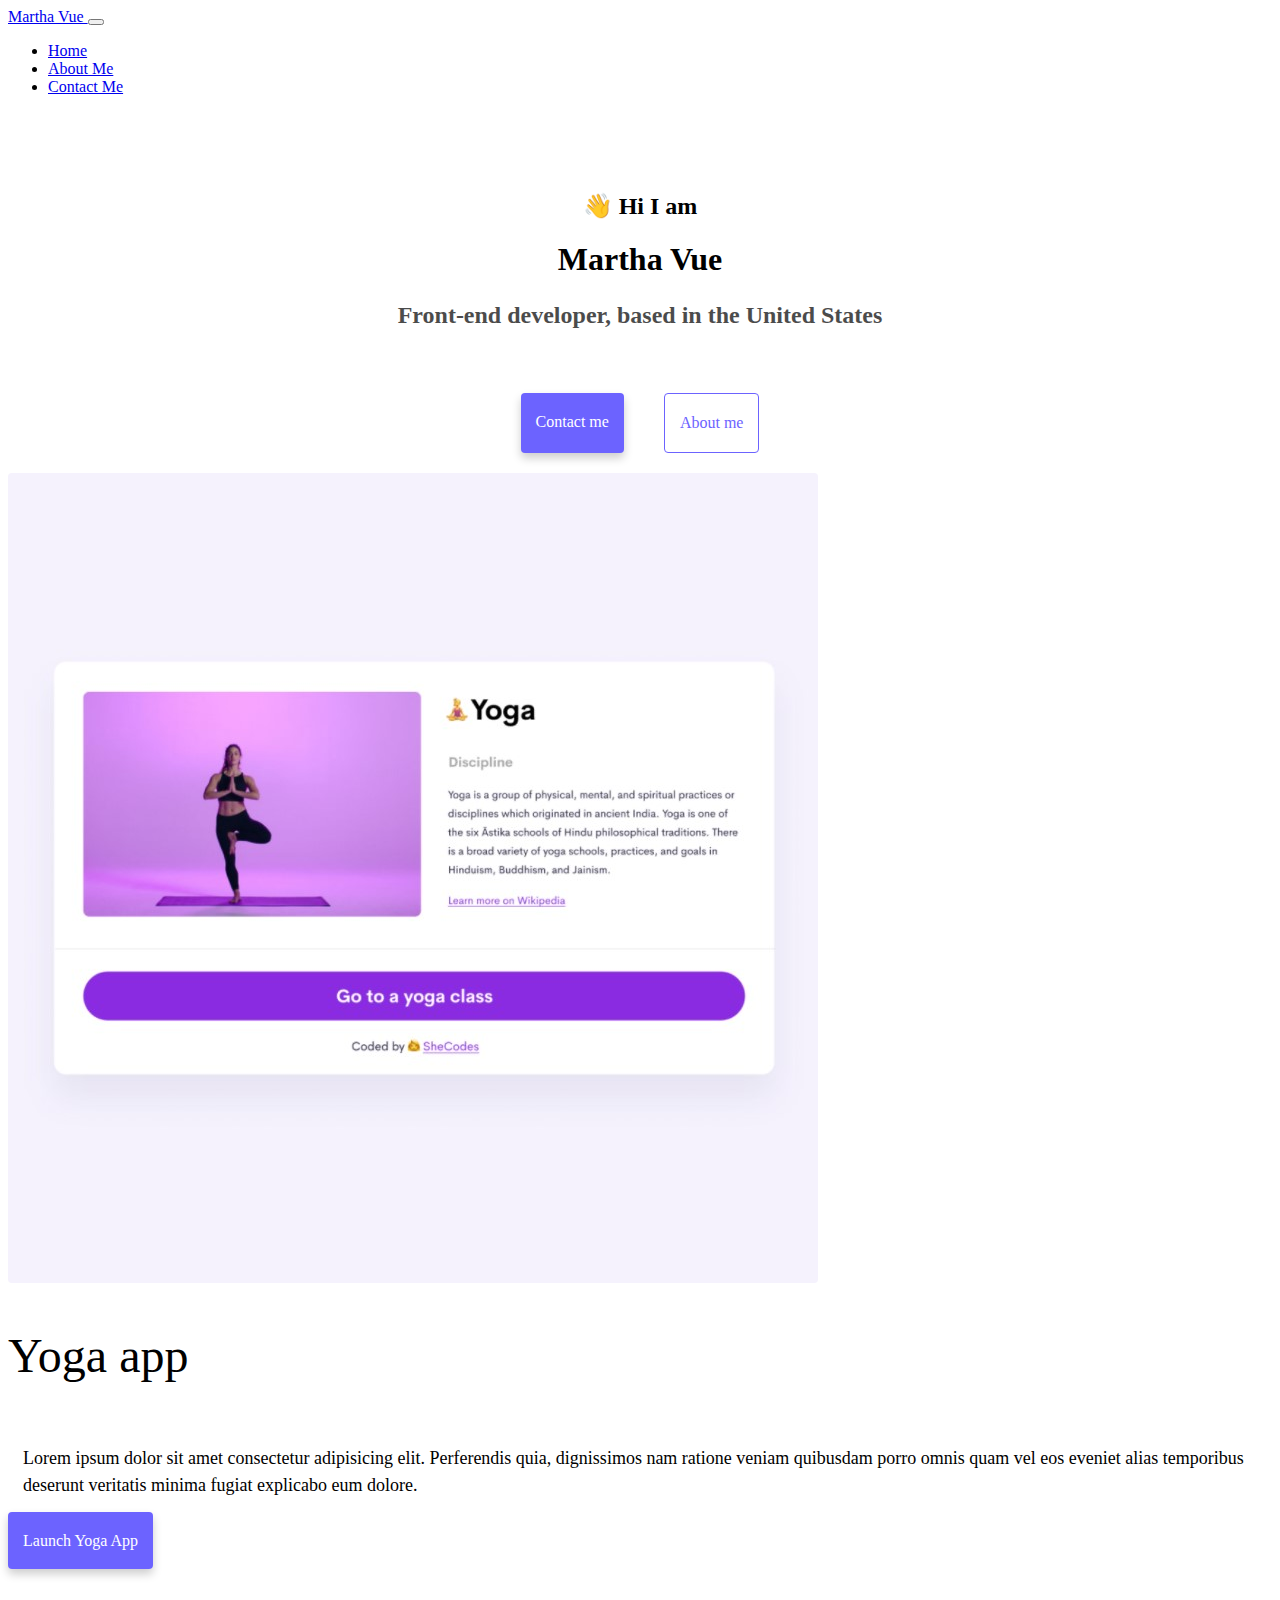
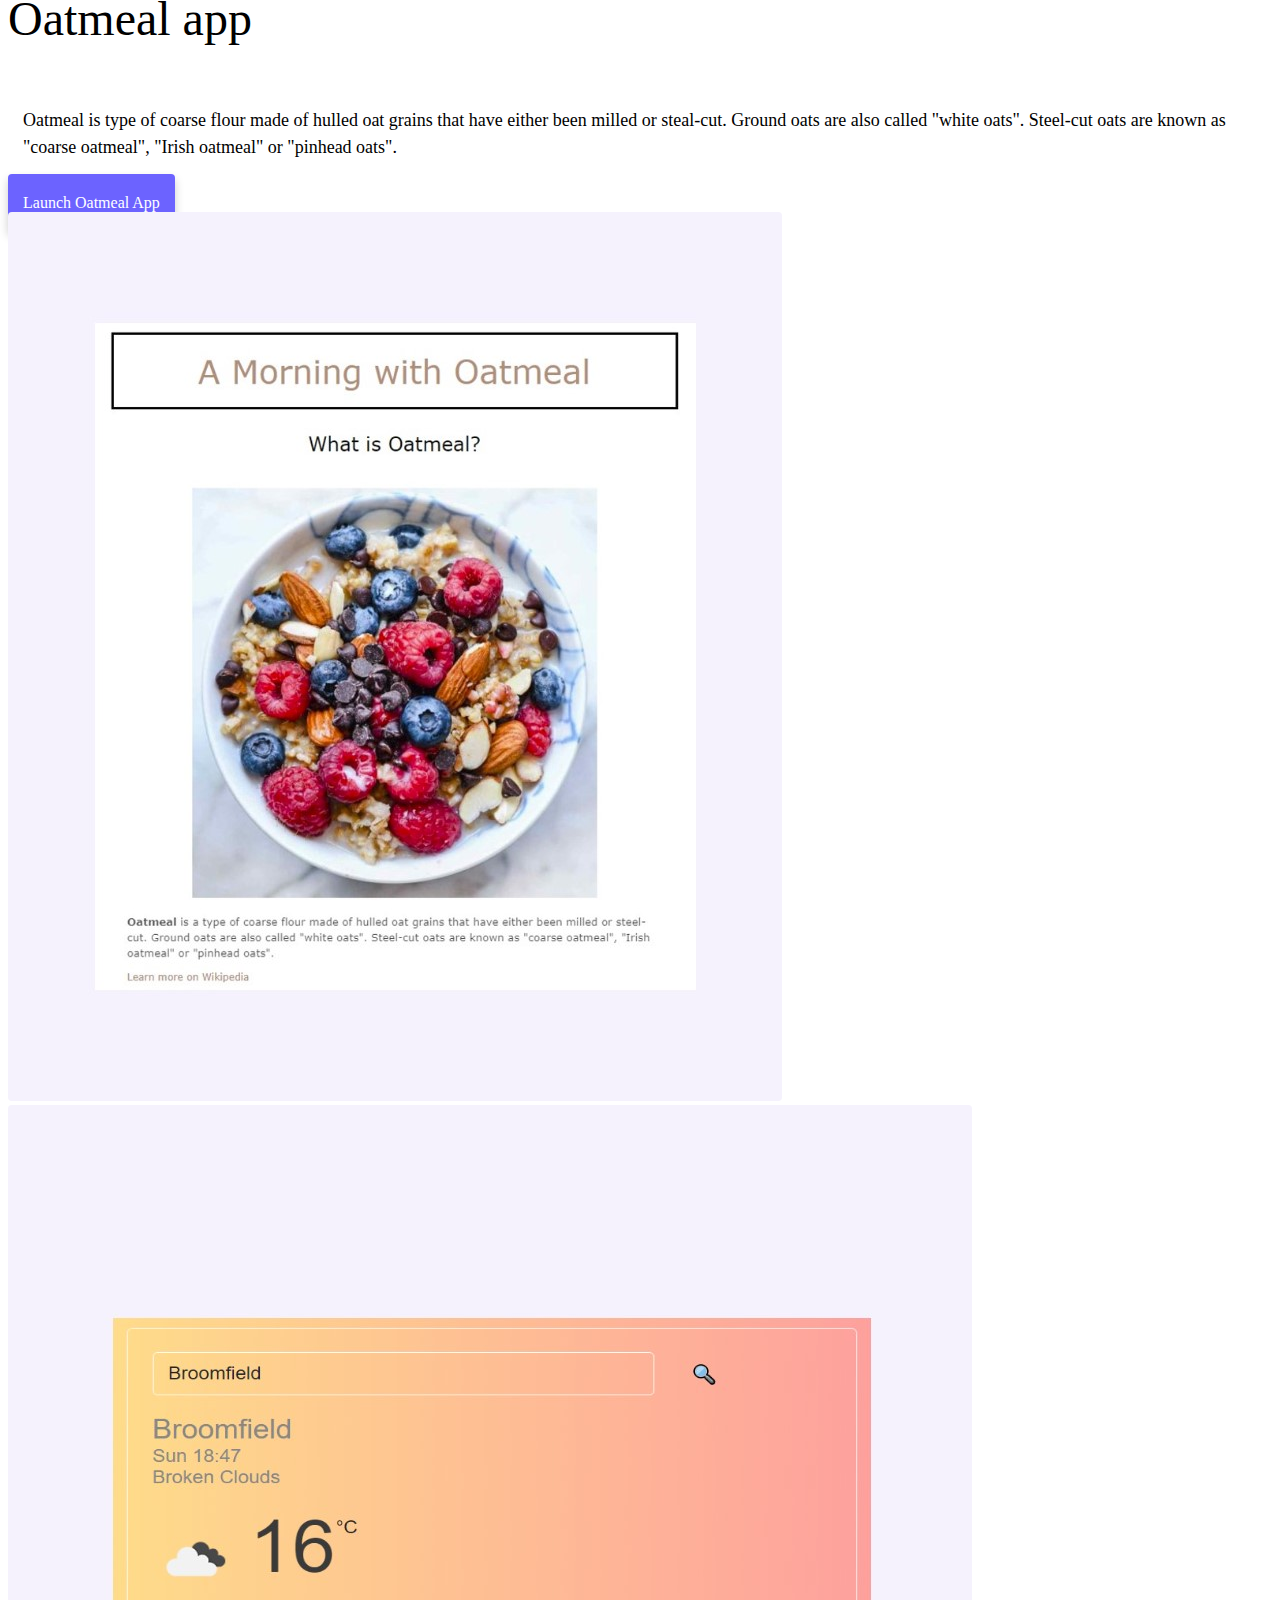
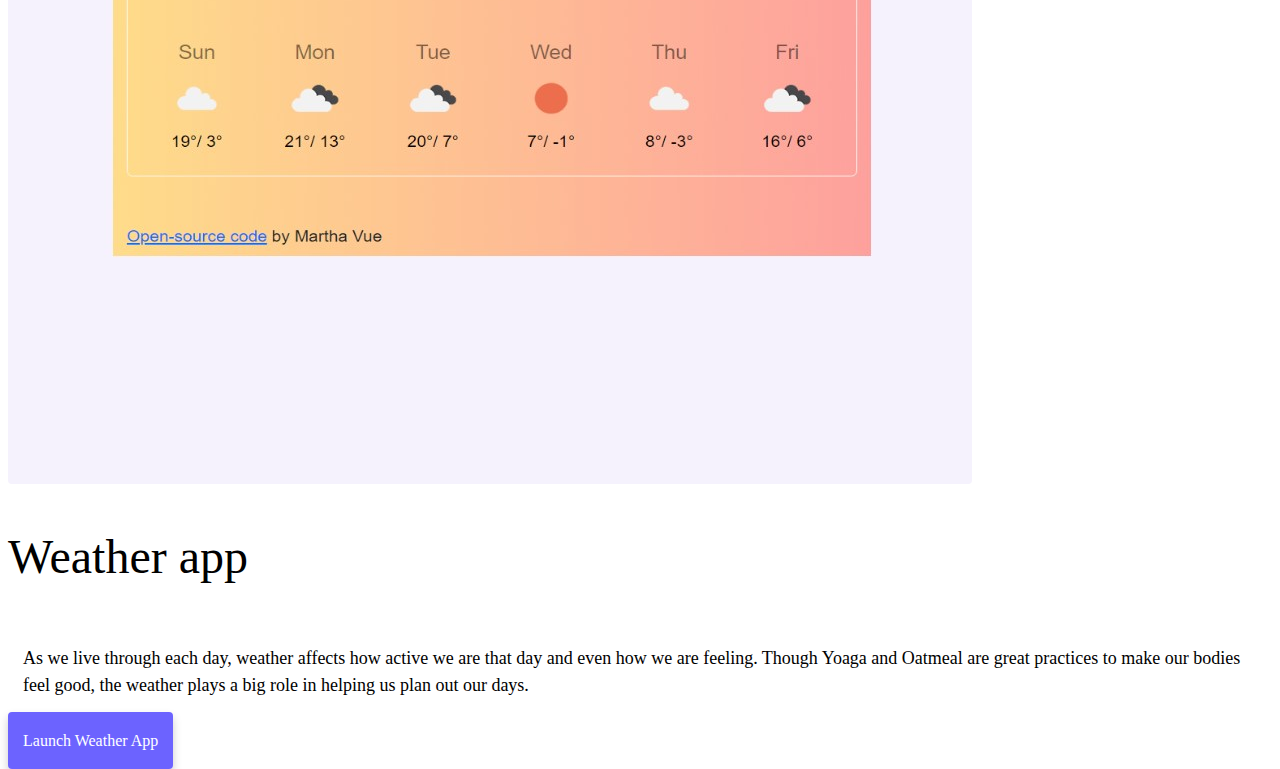
==== index.html @ 36414028 "Added SEO to about page" ====
<!DOCTYPE html>
<html lang="en">
  <head>
    <meta charset="UTF-8" />
    <meta http-equiv="X-UA-Compatible" content="IE=edge" />
    <meta name="viewport" content="width=device-width, initial-scale=1.0" />
    <title>Homepage - Martha Vue</title>
    <link rel="stylesheet" href="style.css" />
    <link
      href="https://cdn.jsdelivr.net/npm/bootstrap@5.0.2/dist/css/bootstrap.min.css"
      rel="stylesheet"
      integrity="sha384-EVSTQN3/azprG1Anm3QDgpJLIm9Nao0Yz1ztcQTwFspd3yD65VohhpuuCOmLASjC"
      crossorigin="anonymous"
    />
    <script
      src="https://cdn.jsdelivr.net/npm/bootstrap@5.0.2/dist/js/bootstrap.bundle.min.js"
      integrity="sha384-MrcW6ZMFYlzcLA8Nl+NtUVF0sA7MsXsP1UyJoMp4YLEuNSfAP+JcXn/tWtIaxVXM"
      crossorigin="anonymous"
    ></script>
  </head>
  <body>
    <div class="navbar-container">
      <nav class="navbar navbar-expand-lg navbar-light bg-light fixed-top">
        <div class="container">
          <a class="navbar-brand" href="index.html">Martha Vue </a>
          <button
            class="navbar-toggler"
            type="button"
            data-bs-toggle="collapse"
            data-bs-target="#navbarNav"
            aria-controls="navbarNav"
            aria-expanded="false"
            aria-label="Toggle navigation"
          >
            <span class="navbar-toggler-icon"></span>
          </button>
          <div class="collapse navbar-collapse" id="navbarNav">
            <ul class="navbar-nav">
              <li class="nav-item">
                <a
                  class="nav-link active"
                  aria-current="page"
                  href="index.html"
                  title="Homepage"
                  >Home</a
                >
              </li>
              <li class="nav-item">
                <a class="nav-link" href="about.html" title="About Martha"
                  >About Me</a
                >
              </li>
              <li class="nav-item">
                <a class="nav-link" href="about.html" title="Contact Martha"
                  >Contact Me</a
                >
              </li>
            </ul>
          </div>
        </div>
      </nav>
    </div>
    <div class="general-info-container">
      <h2 class="text-center">👋 Hi I am</h2>
      <h1 class="text-center">Martha Vue</h1>
      <h3 class="text-center">
        Front-end developer, based in the United States
      </h3>
    </div>
    <div class="navigation-links mb-5">
      <a href="about.html#contact" class="contact-link" title="Contact Martha"
        >Contact me</a
      >
      <a href="about.html" class="about-link" title="About Martha">About me</a>
    </div>

    <div class="container">
      <div class="row">
        <div class="row mb-5">
          <!-- <div class="yoga-container"></div> -->
          <!-- Yoga         -->
          <div class="col-md-6 mb-5">
            <img
              src="images/yoga.jpg"
              class="img-fluid rounded"
              title="Yoga Blog"
            />
          </div>
          <div class="col-md-6 mb-5">
            <div class="paragraph-detail">
              <h2 class="subheading">Yoga app</h2>
              <p class="mb-5">
                Lorem ipsum dolor sit amet consectetur adipisicing elit.
                Perferendis quia, dignissimos nam ratione veniam quibusdam porro
                omnis quam vel eos eveniet alias temporibus deserunt veritatis
                minima fugiat explicabo eum dolore.
              </p>
              <a href="#" class="launch-btn contact-link mb-5" title="Yoga Blog"
                >Launch Yoga App</a
              >
            </div>
          </div>

          <!-- Oatmeal -->
          <div class="col-md-6 mb-5">
            <div class="paragraph-detail">
              <h2 class="subheading">Oatmeal app</h2>
              <p class="mb-5">
                Oatmeal is type of coarse flour made of hulled oat grains that
                have either been milled or steal-cut. Ground oats are also
                called "white oats". Steel-cut oats are known as "coarse
                oatmeal", "Irish oatmeal" or "pinhead oats".
              </p>
              <div class="mt-5">
                <a
                  href="images/Oatmeal.html"
                  class="launch-btn contact-link mb-5"
                  title="Oatmeal Blog"
                  >Launch Oatmeal App</a
                >
              </div>
            </div>
          </div>
          <div class="col-md-6 mb-5">
            <img
              src="images/oatmeal.jpg"
              class="img-fluid rounded"
              title="Oatmeal Blog"
            />
          </div>

          <!-- Weather App -->
          <div class="row mt-5">
            <div class="col-md-6 mb-5">
              <img
                src="images/weatherapp.jpg"
                class="img-fluid rounded"
                title="Weather App"
              />
            </div>
            <div class="col-md-6 mb-5">
              <div class="paragraph-detail">
                <h2 class="subheading">Weather app</h2>
                <p class="mb-5">
                  As we live through each day, weather affects how active we are
                  that day and even how we are feeling. Though Yoaga and Oatmeal
                  are great practices to make our bodies feel good, the weather
                  plays a big role in helping us plan out our days.
                </p>
                <a
                  href="https://its-so-nice-bb68ba.netlify.app"
                  class="launch-btn contact-link mb-5"
                  title="Weather App"
                  >Launch Weather App</a
                >
              </div>
            </div>
          </div>
        </div>
      </div>
    </div>
  </body>
</html>
---- style.css ----
:root {
  --primary-color: #6c63ff;
  --secondary-color: #f5f2fe;
  --box-shadow: 0 5px 10px rgba(0, 0, 0, 0.2);
}

.text-center {
  text-align: center !important;
}

h1.heading {
  font-size: 96px;
  font-weight: 500;
  line-height: 1.2;
}
.intro {
  font-weight: 500;
  font-size: 48px !important;
  line-height: 1.2;
  margin-bottom: -4px;
  margin-top: 65px;
  padding-top: 40px;
}

h3 {
  font-size: 24px !important;
  opacity: 0.7;
  padding-bottom: 20px;
}

h1,
h2,
h3 {
  text-align: center;
}

.navigation-links a {
  margin: 20px;
  border-radius: 4px;
  padding: 20px 15px;
  text-decoration: none;
}
.navigation-links {
  display: flex;
  justify-content: center;
}
.navigation-links:hover {
  cursor: pointer;
}
.contact-link {
  background: var(--primary-color);
  color: white;
  box-shadow: var(--box-shadow);
}

.launch-btn {
  border-radius: 4px;
  margin-top: 100px;
  margin-bottom: 100px !important;
  padding: 20px 15px;
  text-decoration: none;
}

.about-link {
  color: var(--primary-color);
  border: 1px solid var(--primary-color);
}

.homepage-link {
  text-align: center;
  color: var(--primary-color);
  display: block;
}

p {
  font-size: 18px;
  line-height: 1.5;
  text-align: center;
  padding: 15px;
  text-align: center;
  border-radius: 4px;
}

.general-info-container {
  margin-top: 6rem;
}

.about-info-container {
  margin-top: 6rem;
}

.rounded {
  border-radius: 0.25rem;
}

.img-fluid {
  max-width: 100%;
  height: auto;
  /* max-height: 356px;
  min-width: 356px; */
}

.email-link {
  display: flex;
  justify-content: center;
  color: var(--primary-color);
  font-size: 18px;
  text-decoration: none;
}

.email-link:hover {
  text-decoration: underline;
}

.item {
  background: var(--secondary-color);
  border-radius: 4px;
}

.paragraph-detail {
  text-align: left;
}

.subheading {
  font-weight: 500;
  font-size: 48px;
  line-height: 1.2;
  padding-bottom: 5px;
  text-align: left;
}

.mb-5 {
  text-align: left;
}
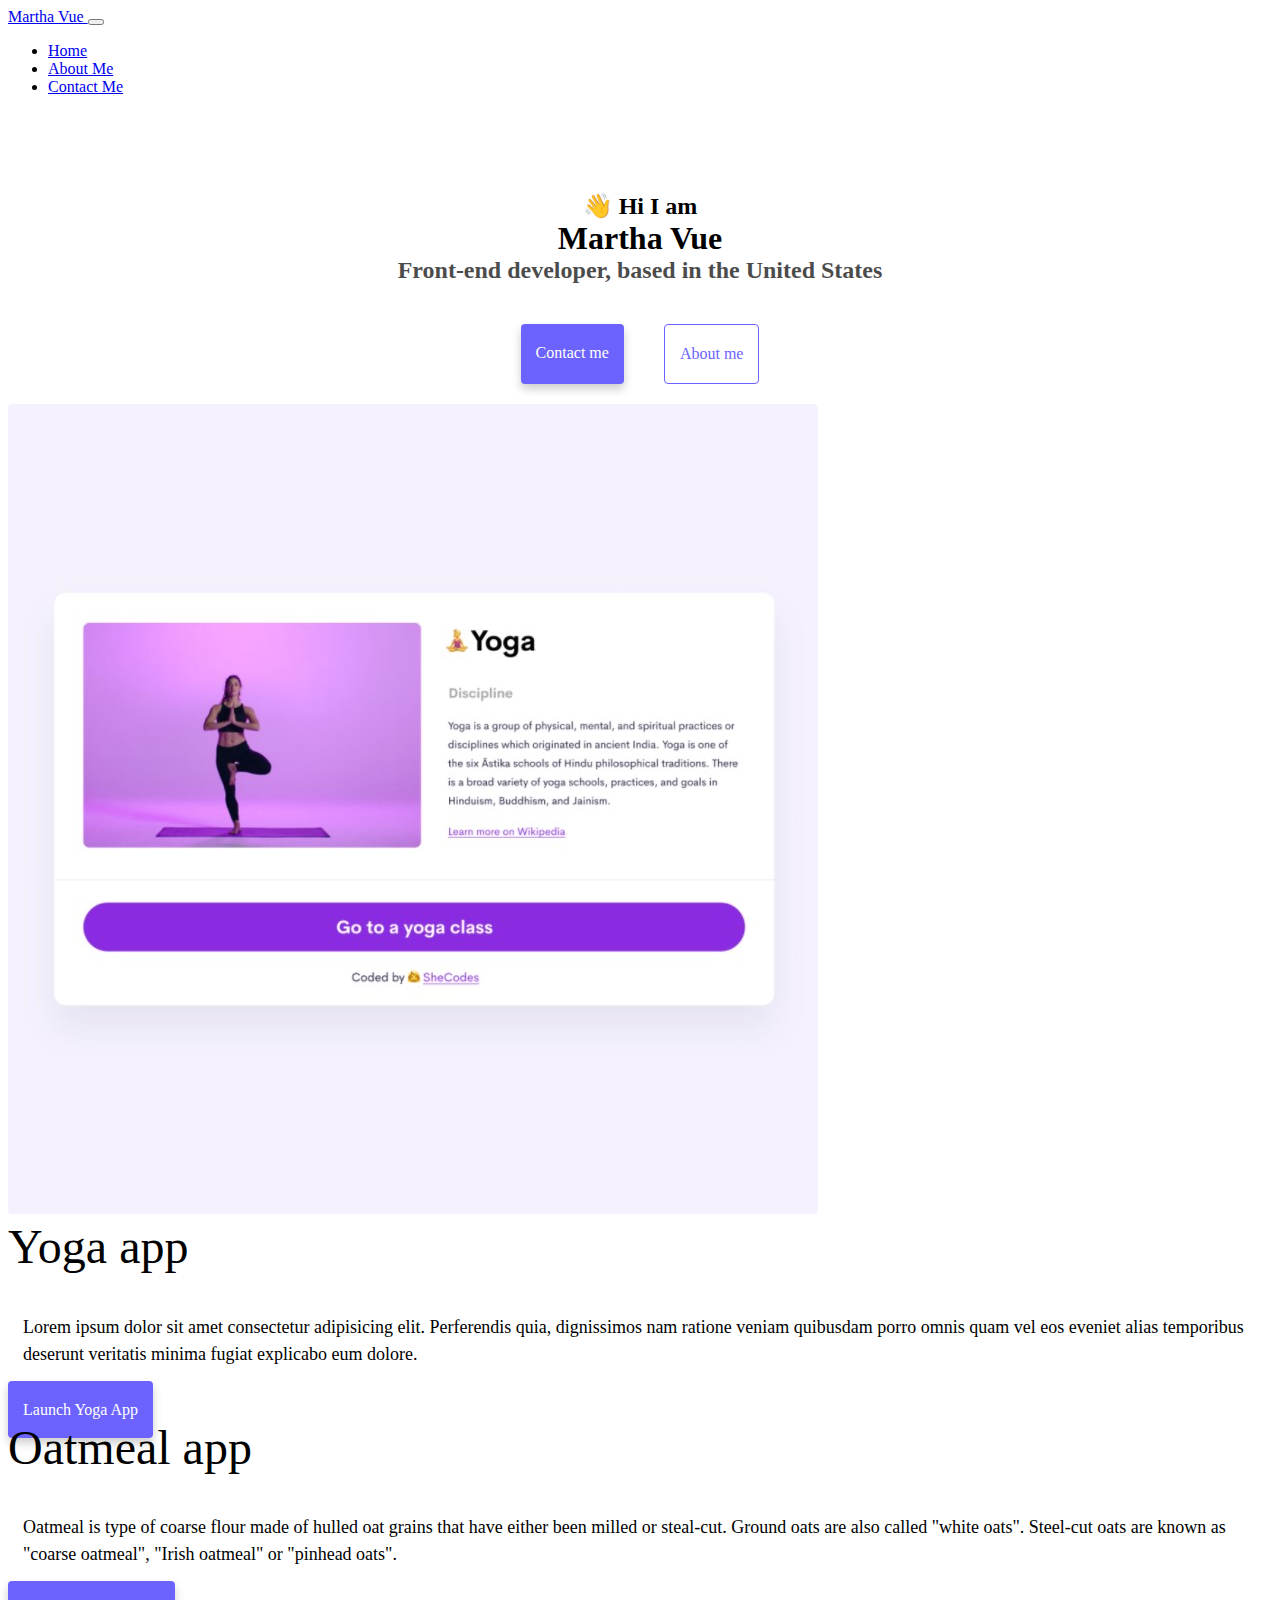
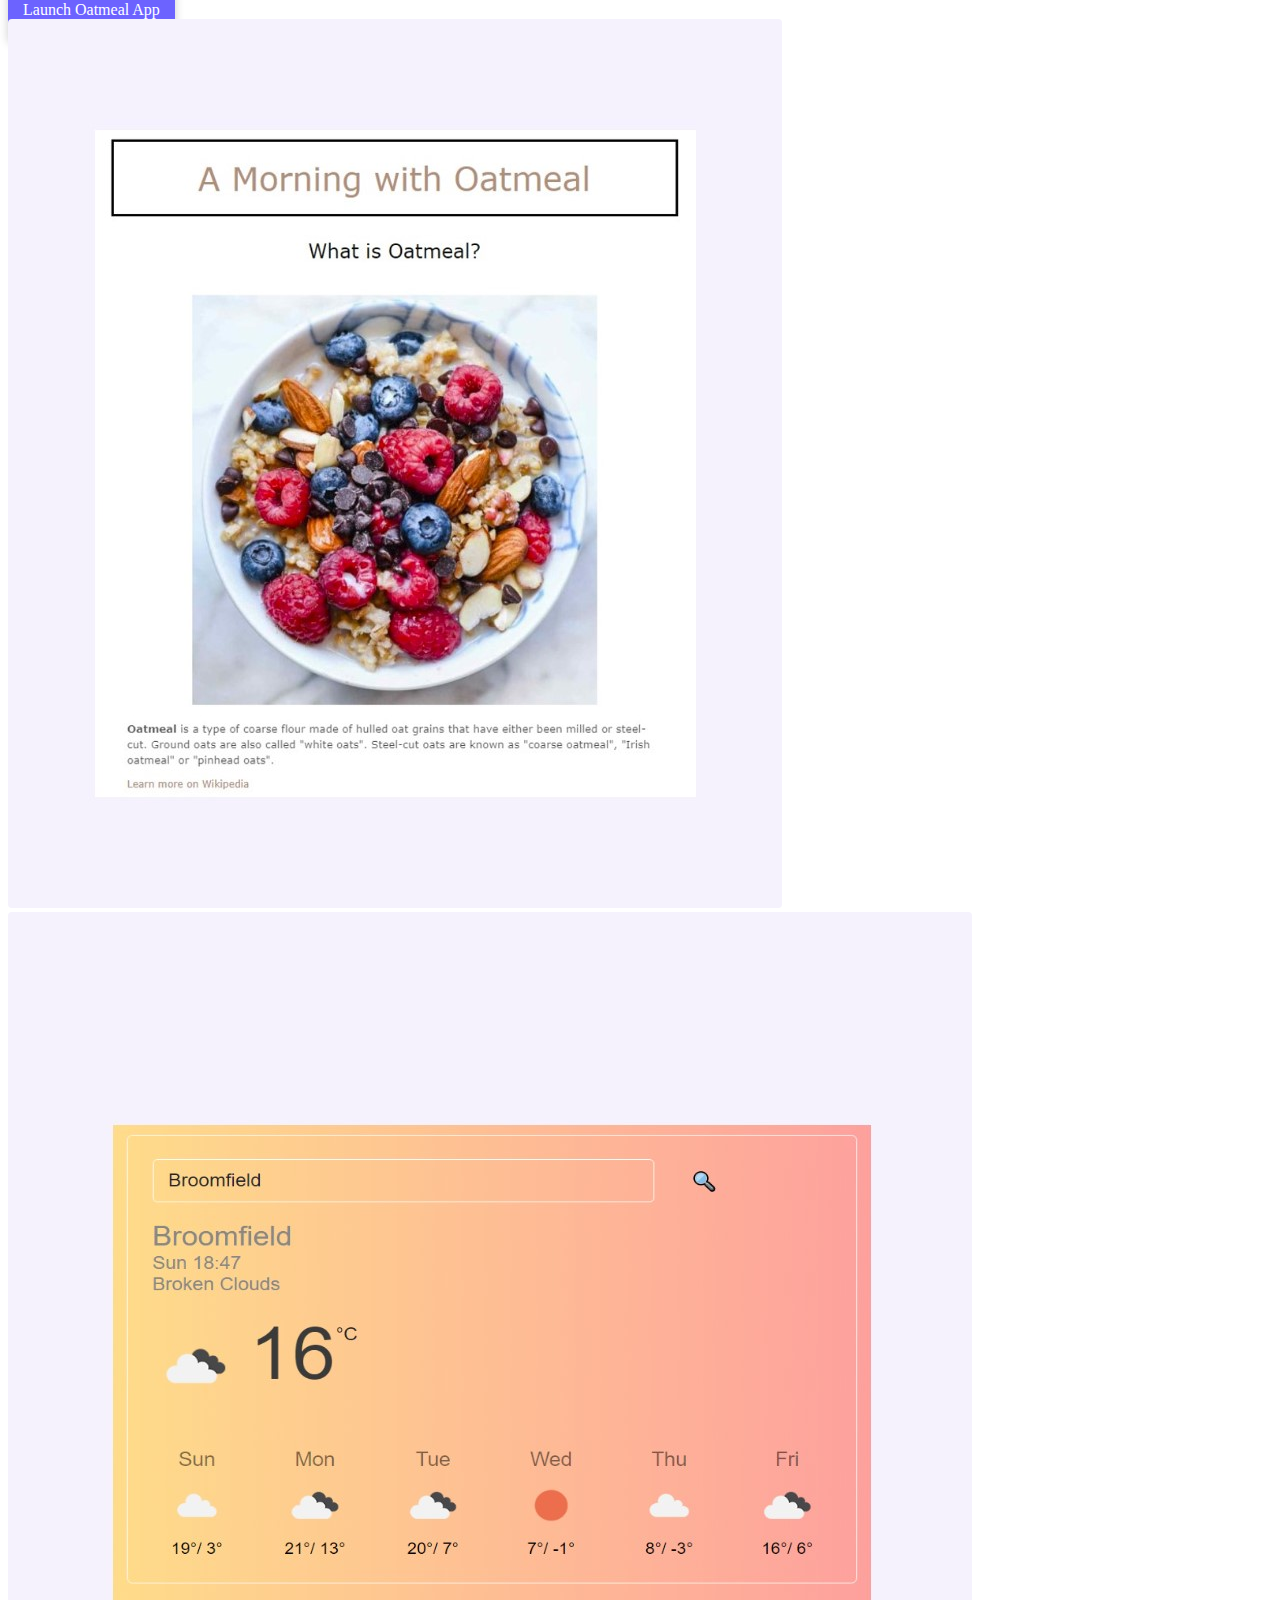
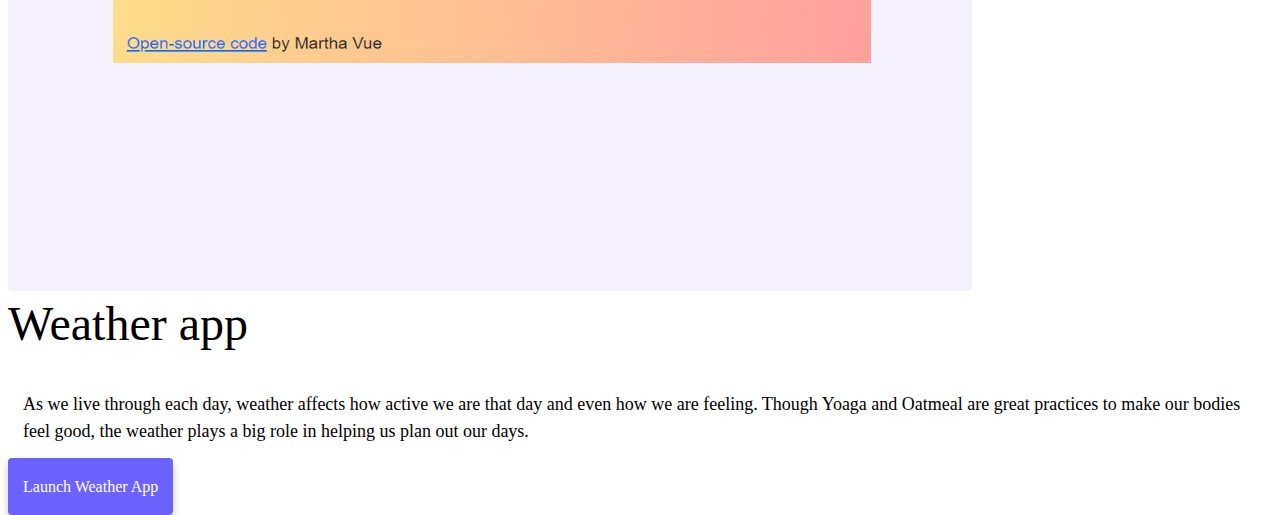
==== commit 4b24d65c: "corrected padding in media, spell check in index and about" ====
--- a/index.html
+++ b/index.html
@@ -4,7 +4,7 @@
     <meta charset="UTF-8" />
     <meta http-equiv="X-UA-Compatible" content="IE=edge" />
     <meta name="viewport" content="width=device-width, initial-scale=1.0" />
-    <title>Homepage - Martha Vue</title>
+    <title>Front End Developer - Martha Vue</title>
     <link rel="stylesheet" href="style.css" />
     <link
       href="https://cdn.jsdelivr.net/npm/bootstrap@5.0.2/dist/css/bootstrap.min.css"
@@ -51,7 +51,7 @@
                 >
               </li>
               <li class="nav-item">
-                <a class="nav-link" href="about.html" title="Contact Martha"
+                <a class="nav-link" href="about.html" title="Email Martha"
                   >Contact Me</a
                 >
               </li>
@@ -68,7 +68,7 @@
       </h3>
     </div>
     <div class="navigation-links mb-5">
-      <a href="about.html#contact" class="contact-link" title="Contact Martha"
+      <a href="about.html#contact" class="contact-link" title="Email Martha"
         >Contact me</a
       >
       <a href="about.html" class="about-link" title="About Martha">About me</a>
@@ -83,7 +83,7 @@
             <img
               src="images/yoga.jpg"
               class="img-fluid rounded"
-              title="Yoga Blog"
+              title="Yoga App"
             />
           </div>
           <div class="col-md-6 mb-5">
@@ -95,7 +95,7 @@
                 omnis quam vel eos eveniet alias temporibus deserunt veritatis
                 minima fugiat explicabo eum dolore.
               </p>
-              <a href="#" class="launch-btn contact-link mb-5" title="Yoga Blog"
+              <a href="#" class="launch-btn contact-link mb-5" title="Yoga App"
                 >Launch Yoga App</a
               >
             </div>
@@ -115,23 +115,23 @@
                 <a
                   href="images/Oatmeal.html"
                   class="launch-btn contact-link mb-5"
-                  title="Oatmeal Blog"
+                  title="Oatmeal App"
                   >Launch Oatmeal App</a
                 >
               </div>
             </div>
           </div>
-          <div class="col-md-6 mb-5">
+          <div class="col-md-6">
             <img
               src="images/oatmeal.jpg"
               class="img-fluid rounded"
-              title="Oatmeal Blog"
+              title="Oatmeal App"
             />
           </div>
 
           <!-- Weather App -->
           <div class="row mt-5">
-            <div class="col-md-6 mb-5">
+            <div class="col-md-6">
               <img
                 src="images/weatherapp.jpg"
                 class="img-fluid rounded"
--- a/style.css
+++ b/style.css
@@ -31,7 +31,7 @@
 h1,
 h2,
 h3 {
-  text-align: center;
+  margin: 0;
 }
 
 .navigation-links a {
@@ -75,9 +75,7 @@
 p {
   font-size: 18px;
   line-height: 1.5;
-  text-align: center;
-  padding: 15px;
-  text-align: center;
+  padding: 15px 15px;
   border-radius: 4px;
 }
 
@@ -96,8 +94,31 @@
 .img-fluid {
   max-width: 100%;
   height: auto;
-  /* max-height: 356px;
-  min-width: 356px; */
+}
+
+.img-about {
+  max-width: 100%;
+  height: auto;
+}
+
+@media (max-width: 576px) {
+  .img-fluid {
+    display: none;
+  }
+  .subheading {
+    text-align: center;
+  }
+  p {
+    text-align: center;
+    /* padding: 20px 0px; */
+  }
+  .mb-5 {
+    text-align: center;
+    margin-left: 13px;
+  }
+  /* .row {
+    margin-left: 20px;
+  } */
 }
 
 .email-link {
@@ -117,18 +138,17 @@
   border-radius: 4px;
 }
 
-.paragraph-detail {
+/* .paragraph-detail {
   text-align: left;
-}
+} */
 
 .subheading {
   font-weight: 500;
   font-size: 48px;
   line-height: 1.2;
   padding-bottom: 5px;
-  text-align: left;
 }
 
-.mb-5 {
+/* .mb-5 {
   text-align: left;
-}
+} */
